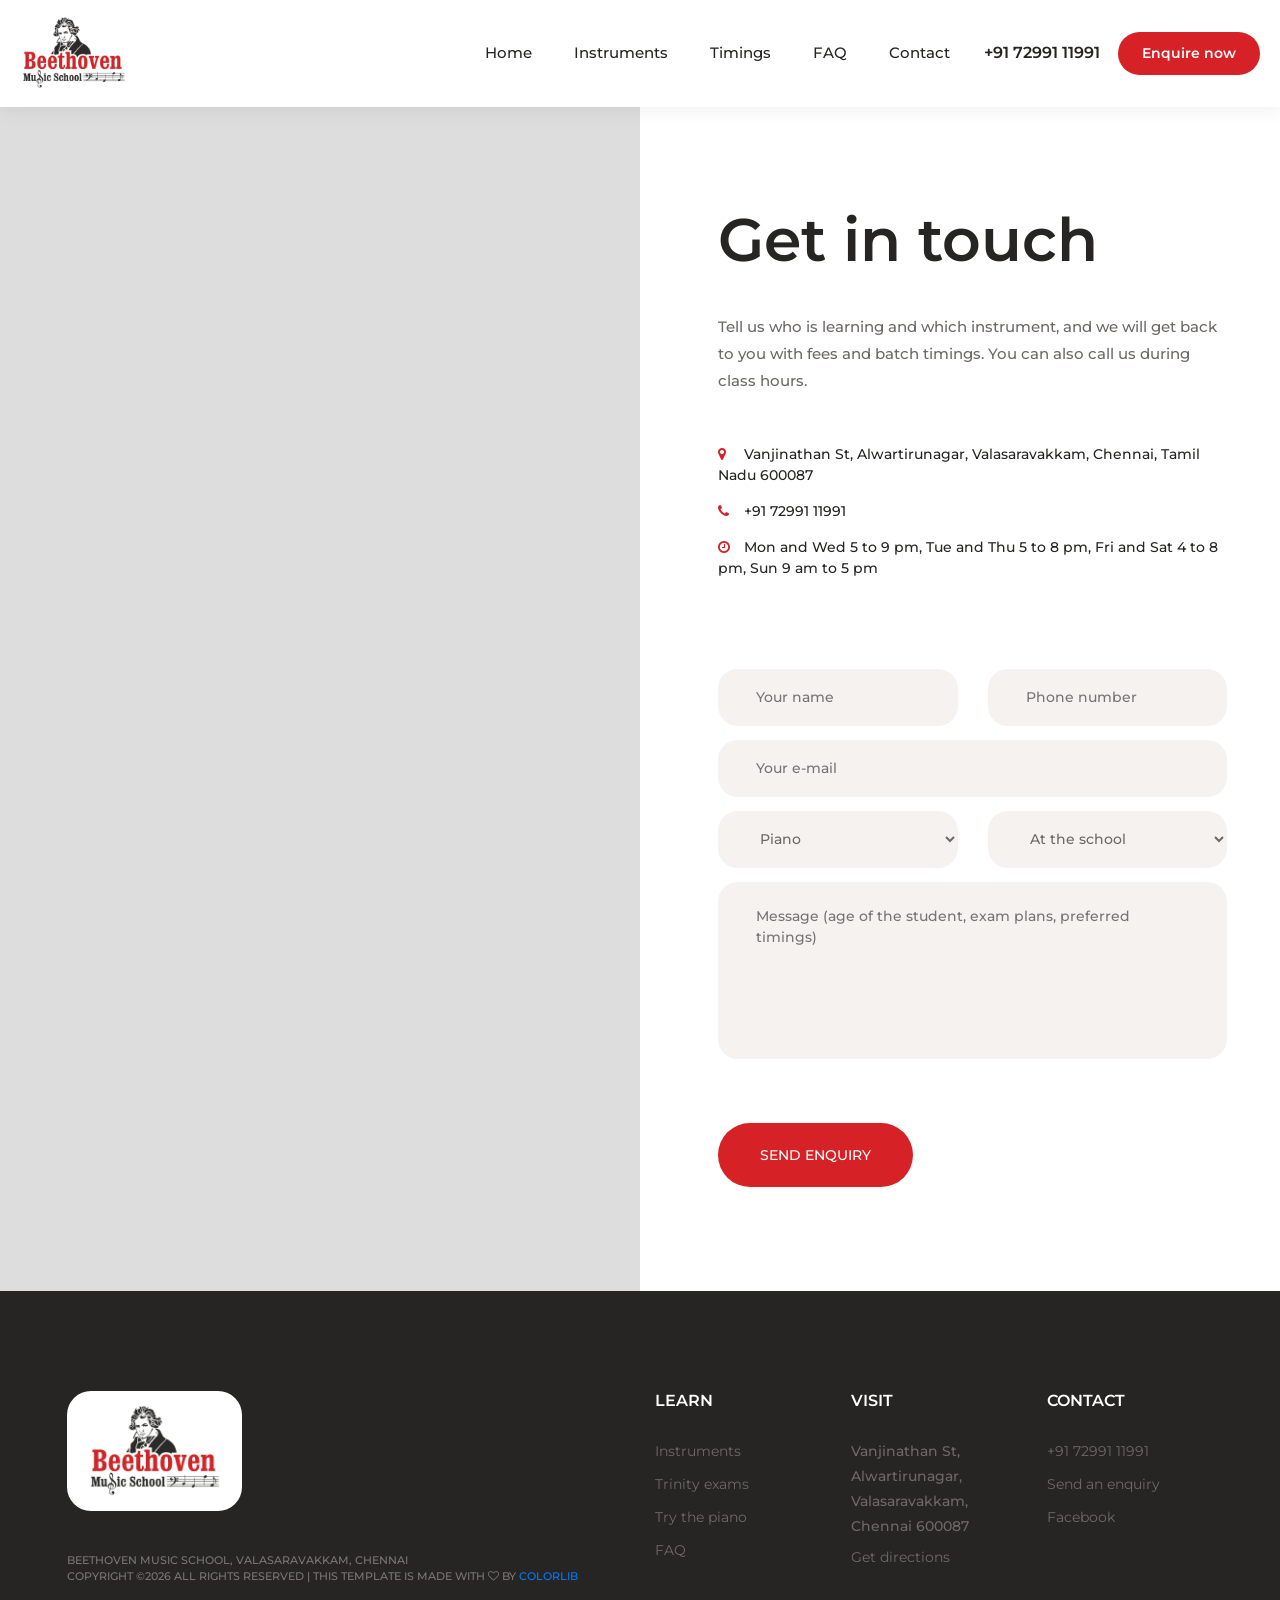
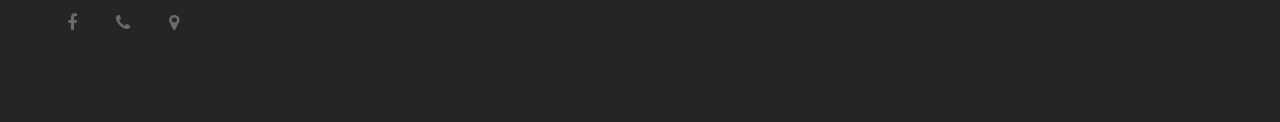
==== contact.html @ f9afcccc "Project First Commit" ====
<!DOCTYPE html>
<html lang="en">
<head>
	<title>Contact | Beethoven Music School, Valasaravakkam, Chennai</title>
	<meta charset="UTF-8">
	<meta name="description" content="Send an enquiry to Beethoven Music School or call +91 72991 11991. Piano, keyboard, guitar and violin classes in Valasaravakkam, Chennai.">
	<meta name="keywords" content="music school Valasaravakkam, piano classes Chennai, guitar classes Chennai, violin classes, keyboard classes, Trinity College London exams, online music classes">
	<meta name="viewport" content="width=device-width, initial-scale=1.0">
	<meta property="og:title" content="Contact | Beethoven Music School, Valasaravakkam, Chennai">
	<meta property="og:description" content="Send an enquiry to Beethoven Music School or call +91 72991 11991. Piano, keyboard, guitar and violin classes in Valasaravakkam, Chennai.">
	<link href="img/favicon.png" rel="icon" type="image/png"/>
	<link href="https://fonts.googleapis.com/css?family=Montserrat:300,400,500,600,700&display=swap" rel="stylesheet">
	<link rel="stylesheet" href="css/bootstrap.min.css"/>
	<link rel="stylesheet" href="css/font-awesome.min.css"/>
	<link rel="stylesheet" href="css/owl.carousel.min.css"/>
	<link rel="stylesheet" href="css/slicknav.min.css"/>
	<link rel="stylesheet" href="css/style.css"/>
	<link rel="stylesheet" href="css/custom.css"/>
	<script type="application/ld+json">
	{"@context":"https://schema.org","@type":"EducationalOrganization","name":"Beethoven Music School","logo":"img/logo.jpg","telephone":"+917299111991","url":"https://www.facebook.com/BeethovenMusicSchool/",
	"address":{"@type":"PostalAddress","streetAddress":"Vanjinathan St, Alwartirunagar, Valasaravakkam","addressLocality":"Chennai","addressRegion":"Tamil Nadu","postalCode":"600087","addressCountry":"IN"},
	"openingHoursSpecification":[
	{"@type":"OpeningHoursSpecification","dayOfWeek":["Monday","Wednesday"],"opens":"17:00","closes":"21:00"},
	{"@type":"OpeningHoursSpecification","dayOfWeek":["Tuesday","Thursday"],"opens":"17:00","closes":"20:00"},
	{"@type":"OpeningHoursSpecification","dayOfWeek":["Friday","Saturday"],"opens":"16:00","closes":"20:00"},
	{"@type":"OpeningHoursSpecification","dayOfWeek":"Sunday","opens":"09:00","closes":"17:00"}]}
	</script>
</head>
<body>
	<div id="preloder"><div class="loader"></div></div>

	<header class="header-section clearfix">
		<a href="index.html" class="site-logo"><img src="img/logo.jpg" alt="Beethoven Music School"></a>
		<div class="header-right">
			<a href="tel:+917299111991" class="hr-btn">Call us</a>
			<span>|</span>
			<div class="user-panel">
				<a href="tel:+917299111991" class="login">+91 72991 11991</a>
				<a href="contact.html" class="register">Enquire now</a>
			</div>
		</div>
		<ul class="main-menu">
			<li><a href="index.html">Home</a></li>
			<li><a href="index.html#instruments">Instruments</a></li>
			<li><a href="index.html#timings">Timings</a></li>
			<li><a href="index.html#faq">FAQ</a></li>
			<li><a href="contact.html">Contact</a></li>
		</ul>
	</header>

	<section class="contact-section">
		<div class="container-fluid">
			<div class="row">
				<div class="col-lg-6 p-0" style="min-height:420px;position:relative">
					<div class="map"><iframe title="Beethoven Music School on Google Maps" src="https://www.google.com/maps?q=Beethoven%20Music%20School%20Vanjinathan%20St%20Alwartirunagar%20Valasaravakkam%20Chennai%20600087&output=embed" style="border:0" loading="lazy" allowfullscreen></iframe></div>
				</div>
				<div class="col-lg-6 p-0">
					<div class="contact-warp">
						<div class="section-title mb-0"><h2>Get in touch</h2></div>
						<p>Tell us who is learning and which instrument, and we will get back to you with fees and batch timings. You can also call us during class hours.</p>
						<ul>
							<li><i class="fa fa-map-marker"></i> Vanjinathan St, Alwartirunagar, Valasaravakkam, Chennai, Tamil Nadu 600087</li>
							<li><i class="fa fa-phone"></i> <a href="tel:+917299111991">+91 72991 11991</a></li>
							<li><i class="fa fa-clock-o"></i> Mon and Wed 5 to 9 pm, Tue and Thu 5 to 8 pm, Fri and Sat 4 to 8 pm, Sun 9 am to 5 pm</li>
						</ul>
						<div id="form-msg" class="form-msg" style="display:none" role="status"></div>
						<form class="contact-from" id="enquiry-form">
							<input type="text" name="_gotcha" class="hp" tabindex="-1" autocomplete="off" aria-hidden="true">
							<div class="row">
								<div class="col-md-6"><input type="text" name="name" placeholder="Your name" required aria-label="Your name"></div>
								<div class="col-md-6"><input type="tel" name="phone" placeholder="Phone number" required aria-label="Phone number"></div>
								<div class="col-md-12"><input type="email" name="email" placeholder="Your e-mail" required aria-label="Your e-mail"></div>
								<div class="col-md-6"><select name="instrument" aria-label="Instrument"><option>Piano</option><option>Keyboard</option><option>Guitar</option><option>Violin</option></select></div>
								<div class="col-md-6"><select name="mode" aria-label="Class type"><option>At the school</option><option>Online</option></select></div>
								<div class="col-md-12">
									<textarea name="message" placeholder="Message (age of the student, exam plans, preferred timings)" required aria-label="Message"></textarea>
									<button class="site-btn" type="submit">Send enquiry</button>
								</div>
							</div>
						</form>
					</div>
				</div>
			</div>
		</div>
	</section>

	<footer class="footer-section">
		<div class="container">
			<div class="row">
				<div class="col-xl-6 col-lg-7 order-lg-2">
					<div class="row">
						<div class="col-sm-4">
							<div class="footer-widget">
								<h2>Learn</h2>
								<ul>
									<li><a href="index.html#instruments">Instruments</a></li>
									<li><a href="index.html#trinity">Trinity exams</a></li>
									<li><a href="index.html#piano-section">Try the piano</a></li>
									<li><a href="index.html#faq">FAQ</a></li>
								</ul>
							</div>
						</div>
						<div class="col-sm-4">
							<div class="footer-widget">
								<h2>Visit</h2>
								<p>Vanjinathan St, Alwartirunagar, Valasaravakkam, Chennai 600087</p>
								<ul><li><a href="https://www.google.com/maps/search/?api=1&query=Beethoven%20Music%20School%20Vanjinathan%20St%20Alwartirunagar%20Valasaravakkam%20Chennai%20600087" target="_blank" rel="noopener">Get directions</a></li></ul>
							</div>
						</div>
						<div class="col-sm-4">
							<div class="footer-widget">
								<h2>Contact</h2>
								<ul>
									<li><a href="tel:+917299111991">+91 72991 11991</a></li>
									<li><a href="contact.html">Send an enquiry</a></li>
									<li><a href="https://www.facebook.com/BeethovenMusicSchool/" target="_blank" rel="noopener">Facebook</a></li>
								</ul>
							</div>
						</div>
					</div>
				</div>
				<div class="col-xl-6 col-lg-5 order-lg-1">
					<a href="index.html" class="site-logo"><img src="img/logo.jpg" alt="Beethoven Music School"></a>
					<div class="copyright"><!-- Link back to Colorlib can't be removed. Template is licensed under CC BY 3.0. -->
Beethoven Music School, Valasaravakkam, Chennai<br>Copyright &copy;<script>document.write(new Date().getFullYear());</script> All rights reserved | This template is made with <i class="fa fa-heart-o" aria-hidden="true"></i> by <a href="https://colorlib.com" target="_blank">Colorlib</a>
<!-- Link back to Colorlib can't be removed. Template is licensed under CC BY 3.0. --></div>
					<div class="social-links">
						<a href="https://www.facebook.com/BeethovenMusicSchool/" target="_blank" rel="noopener" aria-label="Facebook"><i class="fa fa-facebook"></i></a>
						<a href="tel:+917299111991" aria-label="Call"><i class="fa fa-phone"></i></a>
						<a href="https://www.google.com/maps/search/?api=1&query=Beethoven%20Music%20School%20Vanjinathan%20St%20Alwartirunagar%20Valasaravakkam%20Chennai%20600087" target="_blank" rel="noopener" aria-label="Map"><i class="fa fa-map-marker"></i></a>
					</div>
				</div>
			</div>
		</div>
	</footer>

	<div class="mobile-cta"><a href="tel:+917299111991"><i class="fa fa-phone"></i> Call</a><a href="contact.html">Enquire now</a></div>

	<script src="js/jquery-3.2.1.min.js"></script>
	<script src="js/bootstrap.min.js"></script>
	<script src="js/jquery.slicknav.min.js"></script>
	<script src="js/owl.carousel.min.js"></script>
	<script src="js/main.js"></script>
	<script src="js/school.js"></script>
</body>
</html>
---- css/style.css ----
/*=================================
-----------------------------------
  SolMusic HTML Template
  Version: 1.0
 ---------------------------------
 =================================*/



/*----------------------------------------*/
/* Template default CSS
/*----------------------------------------*/

html,
body {
	height: 100%;
	font-family: "Montserrat", sans-serif;
	-webkit-font-smoothing: antialiased;
	font-smoothing: antialiased;
}

h1,
h2,
h3,
h4,
h5,
h6 {
	margin: 0;
	color: #262523;
	font-weight: 600;
	line-height: 1;
}

h1 {
	font-size: 70px;
}

h2 {
	font-size: 36px;
}

h3 {
	font-size: 30px;
}

h4 {
	font-size: 24px;
}

h5 {
	font-size: 18px;
}

h6 {
	font-size: 16px;
}

p {
	font-size: 15px;
	color: #6d6967;
	line-height: 1.8;
	font-weight: 500;
}

img {
	max-width: 100%;
}

input:focus,
select:focus,
button:focus,
textarea:focus {
	outline: none;
}

a:hover,
a:focus {
	text-decoration: none;
	outline: none;
}

ul,
ol {
	padding: 0;
	margin: 0;
}

/*---------------------
Helper CSS
 -----------------------*/

.section-title {
	margin-bottom: 60px;
}

.section-title h2 {
	font-size: 60px;
}

.set-bg {
	background-repeat: no-repeat;
	background-size: cover;
	background-position: top center;
}

.spad {
	padding-top: 105px;
	padding-bottom: 105px;
}

.text-white h1,
.text-white h2,
.text-white h3,
.text-white h4,
.text-white h5,
.text-white h6,
.text-white p,
.text-white span,
.text-white li,
.text-white a {
	color: #fff;
}

/*---------------------
Commom elements
 -----------------------*/

/* buttons */

.site-btn {
	display: inline-block;
	border: none;
	font-size: 14px;
	font-weight: 500;
	min-width: 195px;
	padding: 23px 20px;
	border-radius: 50px;
	text-transform: uppercase;
	background: #d62227;
	color: #fff;
	line-height: normal;
	cursor: pointer;
	text-align: center;
}

.site-btn:hover {
	color: #fff;
}

.site-btn.sb-c2 {
	background: #44413e;
}

/* Preloder */

#preloder {
	position: fixed;
	width: 100%;
	height: 100%;
	top: 0;
	left: 0;
	z-index: 999999;
	background: #000;
}

.loader {
	width: 40px;
	height: 40px;
	position: absolute;
	top: 50%;
	left: 50%;
	margin-top: -13px;
	margin-left: -13px;
	border-radius: 60px;
	animation: loader 0.8s linear infinite;
	-webkit-animation: loader 0.8s linear infinite;
}

@keyframes loader {
	0% {
		-webkit-transform: rotate(0deg);
		transform: rotate(0deg);
		border: 4px solid #d62227;
		border-left-color: transparent;
	}
	50% {
		-webkit-transform: rotate(180deg);
		transform: rotate(180deg);
		border: 4px solid #262523;
		border-left-color: transparent;
	}
	100% {
		-webkit-transform: rotate(360deg);
		transform: rotate(360deg);
		border: 4px solid #d62227;
		border-left-color: transparent;
	}
}

@-webkit-keyframes loader {
	0% {
		-webkit-transform: rotate(0deg);
		border: 4px solid #d62227;
		border-left-color: transparent;
	}
	50% {
		-webkit-transform: rotate(180deg);
		border: 4px solid #262523;
		border-left-color: transparent;
	}
	100% {
		-webkit-transform: rotate(360deg);
		border: 4px solid #d62227;
		border-left-color: transparent;
	}
}

/*------------------
Header section
 ---------------------*/

.header-section {
	padding-left: 55px;
	padding-right: 72px;
	background: #1e1d1c;
}

.site-logo {
	display: inline-block;
	padding: 0;
	padding: 44px 15px;
}

.header-right {
	float: right;
	padding: 44px 0;
	margin-left: 130px;
}

.header-right .hr-btn {
	display: inline-block;
	color: #a09b97;
}

.header-right .user-panel {
	display: inline-block;
}

.header-right .user-panel a {
	font-size: 16px;
	color: #ffffff;
	margin: 0 10px;
}

.header-right .user-panel .register {
	color: #d62227;
	margin-right: 0;
}

.header-right span {
	color: #fff;
	display: inline-block;
	padding-left: 9px;
}

.main-menu {
	list-style: none;
	float: right;
}

.main-menu li {
	display: inline-block;
	position: relative;
}

.main-menu li a {
	display: block;
	font-size: 16px;
	color: #ffffff;
	padding: 44px 10px;
	margin-left: 60px;
}

.main-menu li a:hover {
	color: #d62227;
}

.main-menu li:first-child a {
	margin-left: 0;
}

.main-menu li:hover .sub-menu {
	visibility: visible;
	opacity: 1;
	margin-top: 0;
}

.main-menu .sub-menu {
	position: absolute;
	list-style: none;
	width: 220px;
	left: 60px;
	top: 100%;
	padding: 20px 0;
	visibility: hidden;
	opacity: 0;
	margin-top: 50px;
	background: #fff;
	z-index: 99;
	-webkit-transition: all 0.4s;
	transition: all 0.4s;
	-webkit-box-shadow: 2px 7px 20px rgba(0, 0, 0, 0.05);
	box-shadow: 2px 7px 20px rgba(0, 0, 0, 0.05);
}

.main-menu .sub-menu li {
	display: block;
}

.main-menu .sub-menu li a {
	display: block;
	color: #000;
	margin-left: 0;
	padding: 5px 20px;
}

.main-menu .sub-menu li a:hover {
	color: #d62227;
}

.slicknav_menu {
	display: none;
}

/*------------------
Hero section
 ---------------------*/

.hero-section {
	overflow: hidden;
}

.hs-item {
	height: 724px;
	padding-bottom: 90px;
	display: -webkit-box;
	display: -ms-flexbox;
	display: flex;
	-webkit-box-align: center;
	-ms-flex-align: center;
	align-items: center;
	background: #262523;
}

.hs-item h2 {
	color: #fff;
	font-size: 70px;
	margin-bottom: 25px;
	line-height: 0.9;
	position: relative;
	top: 50px;
	opacity: 0;
}

.hs-item h2 span {
	color: #d62227;
}

.hs-item p {
	color: #ffffff;
	opacity: 0.6;
	margin-bottom: 50px;
	position: relative;
	top: 50px;
	opacity: 0;
}

.hs-item .site-btn {
	position: relative;
	top: 50px;
	margin-bottom: 20px;
	opacity: 0;
}

.hs-item .sb-c2 {
	margin-left: 8px;
}

.hs-item .hs-text {
	padding-top: 90px;
	max-width: 475px;
}

.hr-img img {
	min-width: 602px;
	position: relative;
	left: -34px;
	top: 50px;
	opacity: 0;
}

.owl-item.active .hs-item img,
.owl-item.active .hs-item h2,
.owl-item.active .hs-item p,
.owl-item.active .hs-item .site-btn,
.owl-item.active .hs-item .site-btn.sb-c2 {
	top: 0;
	opacity: 1;
}

.owl-item.active .hs-item img {
	-webkit-transition: all 0.5s ease 0.2s;
	transition: all 0.5s ease 0.2s;
}

.owl-item.active .hs-item h2 {
	-webkit-transition: all 0.5s ease 0.4s;
	transition: all 0.5s ease 0.4s;
}

.owl-item.active .hs-item p {
	-webkit-transition: all 0.5s ease 0.6s;
	transition: all 0.5s ease 0.6s;
}

.owl-item.active .hs-item .site-btn {
	-webkit-transition: all 0.5s ease 0.8s;
	transition: all 0.5s ease 0.8s;
}

.owl-item.active .hs-item .site-btn.sb-c2 {
	-webkit-transition: all 0.5s ease 1s;
	transition: all 0.5s ease 1s;
}

.hero-slider .owl-dots {
	position: absolute;
	bottom: 33px;
	left: calc(50% - 588px);
	max-width: 1176px;
	width: 100%;
	padding-left: 15px;
}

.hero-slider .owl-dots .owl-dot {
	width: 8px;
	height: 8px;
	border-radius: 50%;
	background: #44413e;
	margin-right: 10px;
}

.hero-slider .owl-dots .owl-dot.active {
	background: #d62227;
}

/* ----------------
Intro section
 -------------------*/

.intro-section p {
	margin-bottom: 35px;
	padding-top: 10px;
}

/* ----------------
How section
 -------------------*/

.how-section {
	background-color: #262523;
}

.how-item .hi-icon {
	position: relative;
	width: 57px;
	height: 57px;
	border-radius: 50%;
	background: #d62227;
	margin-bottom: 25px;
}

.how-item .hi-icon img {
	position: absolute;
	right: -8px;
	bottom: 0;
}

.how-item h4 {
	margin-bottom: 25px;
}

.how-item p {
	font-weight: 400;
	opacity: 0.6;
}

/* ----------------
Concept section
 -------------------*/

.concept-section p {
	padding-top: 5px;
}

.concept-item {
	text-align: center;
	padding-top: 35px;
}

.concept-item img {
	border-radius: 40px;
	margin-bottom: 15px;
}

/* --------------------
Subscription section
 -----------------------*/

.subscription-section {
	background: #262523;
}

.sub-text {
	padding-right: 15px;
}

.sub-text h2 {
	color: #fff;
	font-size: 60px;
	margin-bottom: 20px;
	font-weight: 500;
}

.sub-text h3 {
	color: #d62227;
	margin-bottom: 30px;
	font-weight: 500;
}

.sub-text p {
	color: #fff;
	font-weight: 400;
	opacity: 0.6;
	margin-bottom: 40px;
}

.sub-list {
	list-style: none;
	background: #363432;
	padding: 70px 15px 50px 155px;
	border-radius: 42px;
}

.sub-list li {
	color: #ffffff;
	font-size: 18px;
	margin-bottom: 25px;
}

.sub-list li img {
	padding-right: 28px;
}

/* ----------------
Premium section 
 -------------------*/

.premium-section p {
	margin-bottom: 50px;
}

.premium-item {
	text-align: center;
	padding-top: 35px;
}

.premium-item img {
	width: 190px;
	height: 190px;
	border-radius: 50%;
	margin-bottom: 40px;
}

.premium-item h4 {
	margin-bottom: 4px;
}

.premium-item p {
	margin-bottom: 0;
}

/* ----------------
Responsive
 -------------------*/

.footer-section {
	background: #262523;
	padding: 100px 0 85px;
}

.footer-widget {
	padding-top: 2px;
}

.footer-widget h2 {
	font-size: 16px;
	color: #fff;
	text-transform: uppercase;
	margin-bottom: 30px;
}

.footer-widget ul {
	list-style: none;
}

.footer-widget ul li a {
	display: inline-block;
	color: #6d6967;
	font-size: 14px;
	margin-bottom: 10px;
}

.copyright {
	font-size: 11px;
	text-transform: uppercase;
	font-weight: 500;
	color: #7a7674;
	padding: 10px 0 25px;
}

.social-links a {
	display: inline-block;
	color: #6d6967;
	font-size: 18px;
	margin-right: 35px;
}

/* ----------------
Other pages
 -------------------*/

/* ----------------
Playlist page
 -------------------*/

.playlist-section {
	padding: 105px 42px;
}

.playlist-section .section-title {
	float: left;
}

.playlist-filter {
	text-align: right;
	padding-top: 20px;
	margin-bottom: 100px;
}

.playlist-filter li {
	display: inline-block;
	font-size: 15px;
	font-weight: 500;
	color: #6d6967;
	padding: 10px 6px 16px;
	margin-right: 55px;
	margin-bottom: 10px;
	border-bottom: 2px solid transparent;
	cursor: pointer;
}

.playlist-filter li.mixitup-control-active {
	border-bottom: 2px solid #d62227;
}

.playlist-item {
	text-align: center;
	padding: 0 11px;
	margin-bottom: 30px;
}

.playlist-item img {
	min-width: 100%;
	border-radius: 40px;
	margin-bottom: 30px;
}

.search-form {
	position: relative;
	width: 100%;
	margin-bottom: 25px;
}

.search-form input {
	width: 100%;
	height: 60px;
	padding-left: 41px;
	padding-right: 175px;
	border: none;
	border-radius: 80px;
	font-size: 15px;
	background: #d9d4cf;
}

.search-form button {
	position: absolute;
	height: 60px;
	min-width: 167px;
	right: 0;
	top: 0;
	border: none;
	border-radius: 80px;
	color: #fff;
	font-size: 15px;
	background: #d62227;
}

/* ----------------
Blog page
 -------------------*/

.blog-item {
	margin-bottom: 90px;
}

.blog-item img {
	margin-bottom: 36px;
}

.blog-item .blog-date {
	font-size: 12px;
	font-weight: 600;
	color: #d62227;
	margin-bottom: 24px;
}

.blog-item h3 {
	margin-bottom: 5px;
}

.blog-item .blog-meta {
	font-size: 12px;
	color: #e9e9e9;
	font-weight: 500;
	margin-bottom: 20px;
}

.blog-item .blog-meta a {
	color: #c3c4c9;
}

.blog-item p {
	font-size: 14px;
	margin-bottom: 0;
	line-height: 1.8;
}

.site-pagination a {
	color: #6d6967;
	font-size: 14px;
	display: inline-block;
	margin-right: 5px;
	font-weight: 500;
}

.site-pagination a:hover,
.site-pagination a.active {
	color: #3c455f;
}

/* ----------------
Contact page
 -------------------*/

.map {
	height: 100%;
	background: #ddd;
}

.map iframe {
	position: absolute;
	width: 100%;
	height: 100%;
	left: 0;
	top: 0;
}

.contact-warp {
	padding: 100px 53px 104px 78px;
}

.contact-warp p {
	padding-top: 40px;
	margin-bottom: 50px;
}

.contact-warp ul {
	margin-bottom: 90px;
	list-style: none;
}

.contact-warp ul li {
	font-size: 14px;
	color: #262523;
	font-size: 14px;
	margin-bottom: 15px;
	font-weight: 500;
}

.contact-from input,
.contact-from textarea {
	width: 100%;
	height: 57px;
	padding: 0 38px;
	border: none;
	border-radius: 20px;
	font-size: 14px;
	font-weight: 500;
	margin-bottom: 14px;
	color: #6d6967;
	background: #f5f2ef;
}

.contact-from textarea {
	resize: none;
	padding: 24px 38px 10px;
	height: 177px;
	margin-bottom: 57px;
}

/* ----------------
Category page
 -------------------*/

.category-section {
	padding: 105px 36px;
}

.category-section .section-title {
	float: left;
}

.category-links {
	text-align: right;
	padding-top: 20px;
	margin-bottom: 80px;
}

.category-links a {
	display: inline-block;
	font-size: 15px;
	font-weight: 500;
	color: #6d6967;
	padding: 10px 6px 16px;
	margin-right: 55px;
	margin-bottom: 10px;
	border-bottom: 2px solid transparent;
	cursor: pointer;
}

.category-links a.active {
	border-bottom: 2px solid #d62227;
}

.category-item {
	position: relative;
	margin: 0 17px;
}

.category-item img {
	min-width: 100%;
	border-radius: 40px;
}

.category-item .ci-text {
	position: absolute;
	bottom: 35px;
	left: 50px;
}

.category-item .ci-text h4 {
	color: #fff;
	margin-bottom: 3px;
}

.category-item .ci-text p {
	color: #fff;
	margin-bottom: 0;
	font-size: 12px;
}

.category-item .ci-link {
	position: absolute;
	display: -webkit-box;
	display: -ms-flexbox;
	display: flex;
	-webkit-box-align: center;
	-ms-flex-align: center;
	align-items: center;
	-webkit-box-pack: center;
	-ms-flex-pack: center;
	justify-content: center;
	width: 71px;
	height: 71px;
	right: 29px;
	bottom: 21px;
	color: #d62227;
	font-size: 16px;
	text-align: center;
	border-radius: 50%;
	background: #fff;
}

.songs-section {
	padding-bottom: 80px;
}

.song-item {
	margin-bottom: 33px;
}

.song-info-box img {
	float: left;
	width: 85px;
	height: 85px;
	border-radius: 19px;
	margin-right: 18px;
}

.song-info-box .song-info {
	overflow: hidden;
	padding-top: 20px;
}

.song-info-box .song-info h4 {
	font-size: 20px;
	margin-bottom: 4px;
}

.song-info-box .song-info p {
	font-size: 14px;
	margin-bottom: 0;
}

.songs-links {
	text-align: right;
	padding-top: 26px;
}

.songs-links a {
	display: inline-block;
	margin-left: 15px;
	padding-top: 5px;
}

.single_player_container {
	margin-top: 30px;
	padding-left: 10px;
}

.single_player_container .jp-interface {
	display: -webkit-box;
	display: -ms-flexbox;
	display: flex;
}

.player_bars {
	width: calc(100% - 145px);
	position: relative;
	padding-top: 8px;
}

.player_controls_box {
	width: 145px;
}

.player_controls>button:not(:last-of-type) {
	margin-right: 4px;
}

.player_button {
	position: relative;
	width: 28px;
	height: 28px;
	background: #d9d4cf;
	border: none;
	border-radius: 50%;
	outline: none !important;
	cursor: pointer;
	-webkit-box-flex: 0;
	-ms-flex: 0 0 auto;
	flex: 0 0 auto;
}

.player_button::after {
	display: block;
	position: absolute;
}

.jp-play {
	background: #d62227;
}

.jp-play:after {
	left: 9px;
	top: 3px;
	width: 11px;
	height: 13px;
	content: url(../img/icons/play.png);
}

.jp-state-playing .jp-play::after,
.playing .jp-play::after {
	top: 4px !important;
	left: 7px !important;
	content: url(../img/icons/pause.png);
}

.jp-prev:after {
	top: 1px !important;
	left: 6px !important;
	content: url(../img/icons/back.png);
}

.jp-next:after {
	top: 1px !important;
	right: 7px !important;
	content: url(../img/icons/next.png);
}

.jp-stop::after {
	top: 10px;
	left: 10px;
	width: 8px;
	height: 8px;
	background: #475069;
	content: "";
}

.jp-progress {
	width: 100%;
	cursor: pointer;
}

.jp-seek-bar {
	height: 100%;
	padding-top: 5px;
	padding-bottom: 5px;
	background: transparent;
	margin-bottom: -5px;
}

.jp-seek-bar>div {
	height: 2px;
	background: #d9d4cf;
}

.jp-play-bar {
	position: relative;
	height: 100%;
	background: #272727;
	overflow: visible !important;
}

.jp-current-time {
	position: absolute;
	font-size: 14px;
	color: #262523;
	right: -40px;
	top: 100%;
	padding-top: 15px;
	background: #fff;
	z-index: 1;
	-webkit-transition: all 0.3s;
	transition: all 0.3s;
}

.middle .jp-current-time {
	right: -5px;
	padding: 15px 5px 0;
}

.jp-duration {
	position: absolute;
	font-size: 14px;
	color: #b8b8b8;
	right: 0;
	bottom: -16px;
}

/* ----------------
Artest Page
 -------------------*/

.player-section {
	padding: 57px 53px;
}

.player-box {
	padding: 77px 121px 100px 81px;
	border-radius: 24px;
	background: #fff;
}

.player-box {
	display: -webkit-box;
	display: -ms-flexbox;
	display: flex;
}

.wave-player-warp {
	padding-top: 40px;
	position: relative;
	width: calc(100% - 382px);
}

.tarck-thumb-warp {
	width: 382px;
}

.tarck-thumb {
	max-width: 333px;
	position: relative;
}

.tarck-thumb img {
	border-radius: 22px;
}

.tarck-thumb .wp-play {
	position: absolute;
	width: 70px;
	height: 70px;
	left: calc(50% - 35px);
	top: calc(50% - 35px);
	border: none;
	border-radius: 50%;
	color: #d62227;
	background: #fff;
}

.tarck-thumb .wp-play:after {
	position: absolute;
	content: "";
	left: calc(50% - 6px);
	top: calc(50% - 8px);
	font: normal normal normal 18px/1 FontAwesome;
}

.playing .tarck-thumb .wp-play:after {
	position: absolute;
	content: "";
	left: calc(50% - 8px);
	font: normal normal normal 18px/1 FontAwesome;
}

.wave-player-info h2 {
	font-size: 48px;
	font-weight: 600;
}

.wave-player-info p {
	font-size: 14px;
}

.wavePlayer_controls {
	padding-top: 20px;
}

#wavePlayer {
	position: relative;
}

#currentTime {
	position: absolute;
	right: 0;
	bottom: 0;
	font-size: 14px;
	color: #262523;
	font-weight: 500;
	background: #fff;
	padding-right: 2px;
}

#clipTime {
	position: absolute;
	right: 10px;
	top: 59px;
	font-size: 14px;
	color: #b8b8b8;
	font-weight: 500;
}

.songs-details-section {
	padding: 100px 38px 50px;
	background: #f9fcfd;
}

.song-details-box {
	margin-bottom: 30px;
	overflow: hidden;
}

.song-details-box h3 {
	margin-bottom: 50px;
}

.song-details-box ul {
	list-style: none;
	max-width: 310px;
}

.song-details-box ul li {
	margin-bottom: 15px;
	font-size: 14px;
	line-height: 2;
}

.song-details-box ul strong {
	float: left;
	margin-right: 6px;
	font-weight: 600;
	color: #262523;
}

.song-details-box ul span {
	display: block;
	overflow: hidden;
	color: #6d6967;
}

.song-details-box .single_player_container {
	margin-top: 0;
	padding-left: 0;
}

.artist-details img {
	float: left;
	width: 163px;
	height: 163px;
	margin-right: 30px;
	border-radius: 50%;
}

.artist-details h5 {
	margin-bottom: 5px;
	padding-top: 10px;
}

.artist-details span {
	display: block;
	font-size: 12px;
	color: #c3c4c9;
	margin-bottom: 15px;
}

.artist-details .ad-text {
	overflow: hidden;
}

.song-details-box .song-info-box img {
	width: 60px;
	height: 60px;
	border-radius: 20px;
	margin-right: 13px;
}

.song-details-box .song-info-box .song-info {
	padding-top: 10px;
}

.song-details-box .song-info-box .song-info h4 {
	font-size: 14px;
}

.song-details-box .song-info-box .song-info p {
	font-size: 10px;
}

.song-details-box .song-item {
	margin-bottom: 22px;
}

.song-details-box .player_controls_box {
	width: 102px;
}

.song-details-box .player_button {
	-webkit-transform: scale(0.7);
	transform: scale(0.7);
	-webkit-transform-origin: center;
	transform-origin: center;
	margin: 0 -5px;
}

.song-details-box .player_bars {
	width: calc(100% - 102px);
}

.song-details-box .single_player {
	padding: 14px 15px 0 0px;
}

.song-details-box .jp-current-time {
	font-size: 10px;
	right: -29px;
	padding-top: 9px;
}

.song-details-box .middle .jp-current-time {
	right: -5px;
	padding: 9px 5px 0;
}

.song-details-box .jp-duration {
	font-size: 10px;
	bottom: -6px;
}

.similar-songs-section {
	padding: 100px 33px;
}

.similar-songs-section h3 {
	margin-bottom: 70px;
	padding-left: 6px;
}

.similar-song {
	padding: 0 6px;
	margin-bottom: 35px;
}

.similar-song .ss-thumb {
	border-radius: 41px;
	margin-bottom: 22px;
	min-width: 100%;
}

.similar-song h4 {
	font-size: 20px;
	margin-bottom: 5px;
}

.similar-song p {
	font-size: 14px;
}

.similar-song .player_bars {
	width: 100%;
}

.similar-song .jp-current-time {
	padding-top: 10px;
}

.similar-song .jp-duration {
	bottom: -25px;
}

.ss-controls {
	padding: 15px 0 10px;
}

.ss-controls .songs-links {
	padding-top: 0;
	float: right;
}

/* ----------------
Responsive
 -------------------*/

@media (min-width: 1200px) {
	.container {
		max-width: 1176px;
	}
}

/* Medium screen : 992px. */

@media only screen and (min-width: 1200px) and (max-width: 1360px) {
	.header-right {
		margin-left: 50px;
	}
	.main-menu li a {
		margin-left: 25px;
	}
	.main-menu .sub-menu {
		left: 25px;
	}
}

/* Medium screen : 992px. */

@media only screen and (min-width: 992px) and (max-width: 1199px) {
	.header-section {
		padding-left: 15px;
		padding-right: 20px;
	}
	.header-right {
		margin-left: 20px;
	}
	.main-menu li a {
		margin-left: 15px;
	}
	.main-menu .sub-menu {
		left: 15px;
	}
	.hr-img img {
		min-width: 500px;
		position: relative;
	}
	.sub-list {
		padding: 70px 15px 50px 90px;
	}
	.category-section .section-title,
	.playlist-section .section-title {
		float: none;
	}
	.category-links,
	.playlist-filter {
		text-align: left;
	}
	.playlist-item {
		padding: 0;
	}
	.player-box {
		padding: 70px 80px 80px;
	}
	.similar-song {
		margin-bottom: 70px;
	}
	.artist-details img {
		float: none;
		margin-bottom: 30px;
	}
	.contact-warp {
		padding: 100px 15px 60px 40px;
	}
	.category-item {
		margin: 0;
	}
	.category-section {
		padding: 100px 0;
	}
}

/* Tablet :768px. */

@media only screen and (min-width: 768px) and (max-width: 991px) {
	.hr-img {
		display: none;
	}
	.slicknav_menu {
		display: block;
		background: transparent;
		margin-top: -60px;
	}
	.slicknav_nav {
		background: #363432;
		margin-bottom: 35px;
	}
	.slicknav_nav ul {
		margin: 0 0 0 0;
	}
	.slicknav_nav .slicknav_row,
	.slicknav_nav a {
		padding: 12px 25px;
		margin: 0;
	}
	.slicknav_nav a:hover {
		border-radius: 0;
		color: #d62227;
		background: transparent;
	}
	.slicknav_btn {
		position: relative;
		top: -24px;
		background: #363432;
	}
	.main-menu {
		display: none;
	}
	.header-right {
		display: none;
	}
	.header-right-warp .header-right {
		display: block;
		float: none;
		padding: 0 0 24px;
		margin-left: 0;
	}
	.header-right-warp .header-right span {
		display: none;
	}
	.header-right-warp .header-right .user-panel {
		display: block;
		padding-left: 26px;
	}
	.header-right-warp .header-right .user-panel a {
		display: inline-block;
		padding: 0;
		margin: 0;
	}
	.header-right-warp .header-right .user-panel a:hover {
		background: transparent;
	}
	.header-right-warp .header-right .user-panel .login {
		padding-right: 10px;
	}
	.sub-text {
		margin-bottom: 50px;
	}
	.footer-widget {
		margin-bottom: 40px;
	}
	.category-section .section-title,
	.playlist-section .section-title {
		float: none;
	}
	.category-links,
	.playlist-filter {
		text-align: left;
	}
	.playlist-item {
		padding: 0;
	}
	.player-box {
		display: block;
		padding: 77px 90px 100px;
	}
	.wave-player-warp {
		width: 100%;
	}
	.wave-player-warp .songs-links {
		text-align: center;
		padding-top: 0;
		margin-bottom: 40px;
	}
	.tarck-thumb-warp {
		width: 100%;
	}
	.tarck-thumb-warp .tarck-thumb {
		margin: 0 auto;
	}
	.wave-player-info,
	.wavePlayer_controls {
		text-align: center;
	}
	.similar-song {
		margin-bottom: 60px;
	}
	.playlist-section,
	.category-section {
		padding: 100px 0;
	}
	.playlist-section .container,
	.category-section .container {
		max-width: 100%;
	}
	.category-item {
		margin: 0;
	}
	.category-item .ci-link {
		top: 26px;
		bottom: auto;
	}
	.category-item .ci-text {
		position: absolute;
		bottom: 10px;
		left: 20px;
	}
	.map {
		height: 450px;
	}
	.song-details-box ul {
		max-width: 100%;
	}
	.search-form {
		margin-top: 40px;
	}
}

/* Large Mobile :480px. */

@media only screen and (max-width: 767px) {
	.hr-img {
		display: none;
	}
	.slicknav_menu {
		display: block;
		background: transparent;
		margin-top: -60px;
	}
	.slicknav_nav {
		background: #363432;
		margin-bottom: 35px;
	}
	.slicknav_nav ul {
		margin: 0 0 0 0;
	}
	.slicknav_nav .slicknav_row,
	.slicknav_nav a {
		padding: 12px 25px;
		margin: 0;
	}
	.slicknav_nav a:hover {
		border-radius: 0;
		color: #d62227;
		background: transparent;
	}
	.slicknav_btn {
		position: relative;
		top: -24px;
		background: #363432;
	}
	.main-menu {
		display: none;
	}
	.header-right {
		display: none;
	}
	.header-right-warp .header-right {
		display: block;
		float: none;
		padding: 0 0 24px;
		margin-left: 0;
	}
	.header-right-warp .header-right span {
		display: none;
	}
	.header-right-warp .header-right .user-panel {
		display: block;
		padding-left: 26px;
	}
	.header-right-warp .header-right .user-panel a {
		display: inline-block;
		padding: 0;
		margin: 0;
	}
	.header-right-warp .header-right .user-panel a:hover {
		background: transparent;
	}
	.header-right-warp .header-right .user-panel .login {
		padding-right: 10px;
	}
	.sub-list {
		padding: 60px 15px 50px 30px;
	}
	.sub-text {
		margin-bottom: 50px;
	}
	.footer-widget {
		margin-bottom: 40px;
	}
	.category-section .section-title,
	.playlist-section .section-title {
		float: none;
	}
	.category-links,
	.playlist-filter {
		text-align: left;
	}
	.playlist-filter li,
	.category-links a {
		margin-right: 15px;
	}
	.playlist-item {
		padding: 0;
	}
	.playlist-section {
		padding: 100px 0;
	}
	.artist-details img {
		float: none;
		margin-bottom: 30px;
	}
	.player-box {
		display: block;
	}
	.wave-player-warp {
		width: 100%;
	}
	.wave-player-warp .songs-links {
		text-align: center;
		padding-top: 0;
		margin-bottom: 40px;
	}
	.tarck-thumb-warp {
		width: 100%;
	}
	.tarck-thumb-warp .tarck-thumb {
		margin: 0 auto;
	}
	.wave-player-info,
	.wavePlayer_controls {
		text-align: center;
	}
	.player-box {
		padding: 75px 40px 80px;
	}
	.similar-song {
		margin-bottom: 60px;
	}
	.songs-details-section {
		padding: 100px 0px 50px;
	}
	.similar-songs-section,
	.playlist-section {
		padding: 100px 0;
	}
	.similar-songs-section .container,
	.playlist-section .container {
		max-width: 100%;
	}
	.category-section {
		padding: 105px 0;
	}
	.category-section .container {
		max-width: 100%;
	}
	.header-section {
		padding: 0 15px;
	}
	.category-item {
		margin: 0 0 30px;
	}
	.map {
		height: 450px;
	}
	.contact-warp {
		padding: 100px 40px;
	}
	.songs-links {
		text-align: left;
		padding-top: 40px;
	}
	.song-details-box ul {
		max-width: 100%;
	}
	.search-form {
		margin-top: 40px;
	}
}

/* Small Mobile :320px. */

@media only screen and (max-width: 479px) {
	.section-title h2,
	.hs-item h2,
	.sub-text h2 {
		font-size: 36px;
	}
	.wave-player-info h2 {
		font-size: 24px;
	}
	.header-section {
		padding: 0;
	}
	.player-box {
		padding: 40px;
	}
	.contact-warp {
		padding: 100px 15px;
	}
	.category-item .ci-link {
		top: 26px;
		bottom: auto;
	}
	.category-item .ci-text {
		position: absolute;
		bottom: 10px;
		left: 20px;
	}
	.single_player_container .jp-interface {
		display: block;
	}
	.song-details-box .player_controls_box,
	.player_controls_box {
		width: 100%;
	}
	.song-details-box .player_bars,
	.player_bars {
		width: 100%;
	}
	.song-details-box .jp-duration {
		bottom: -19px;
	}
	.jp-duration {
		bottom: -31px;
	}
	.song-details-box .song-item {
		margin-bottom: 40px;
	}
	.player-section,
	.player-box {
		padding: 15px;
	}
	.social-links a {
		margin-right: 20px;
	}
	.search-form {
		text-align: center;
	}
	.search-form input {
		padding-right: 41px;
	}
	.search-form button {
		position: relative;
		margin-top: 20px;
	}
}
---- css/custom.css ----
/* Beethoven Music School: additions on top of the SolMusic theme */
.hero-slider .hr-img img{max-width:100%}
.hs-item .hs-text .rating{display:inline-block;margin-top:6px;color:#fff;opacity:.75;font-size:13px;font-weight:500}
.hs-item .hs-text .rating i{color:#ffb000;margin-right:2px}
.intro-section .stats{margin-top:70px}
.stat{text-align:center;padding:10px 0 30px}
.stat .num{font-size:56px;font-weight:700;color:#d62227;line-height:1}
.stat p{margin:10px 0 0;font-weight:600;color:#262523}
.inst-card{background:#fff;border-radius:40px;padding:36px 28px;text-align:center;margin-top:35px;box-shadow:0 10px 40px rgba(10,24,61,.08);transition:transform .25s,box-shadow .25s;height:calc(100% - 35px)}
.inst-card:hover{transform:translateY(-8px);box-shadow:0 18px 50px rgba(214,34,39,.18)}
.inst-card .ic{width:110px;height:110px;border-radius:34px;background:#262523;margin:0 auto 24px;display:flex;align-items:center;justify-content:center}
.inst-card .ic svg{width:70px;height:70px;fill:none;stroke:#d62227;stroke-width:3.5;stroke-linecap:round;stroke-linejoin:round}
.inst-card h5{margin-bottom:10px}
.inst-card p{font-size:14px;margin-bottom:14px}
.inst-card a{color:#d62227;font-weight:600;font-size:14px}
.how-section .container{position:relative}
.sub-list li{display:flex;align-items:center}
.sub-list{padding-left:70px}
.why-item{text-align:center;padding-top:35px}
.why-item .wi{width:130px;height:130px;border-radius:50%;background:#f5f2ef;color:#d62227;font-size:48px;display:flex;align-items:center;justify-content:center;margin:0 auto 30px;transition:background .25s,color .25s}
.why-item:hover .wi{background:#d62227;color:#fff}
.why-item h4{margin-bottom:8px}
.why-item p{margin-bottom:0}
/* piano */
.piano-section{height:230vh;background:#262523;position:relative}
.piano-stick{position:sticky;top:0;height:100vh;display:flex;align-items:center}
.piano-stick h2{color:#fff;font-size:48px;line-height:1.1;margin-bottom:16px}
.piano-stick p{color:#fff;opacity:.65;max-width:560px;margin-bottom:34px}
.piano{position:relative;display:flex;height:min(240px,32vw);min-height:140px;user-select:none;touch-action:manipulation}
.piano .wk{flex:1;background:#fff;border:1px solid #b3aea8;border-radius:0 0 10px 10px;padding:0;cursor:pointer;transition:transform .12s,background .12s;transform-origin:top}
.piano .wk.on,.piano .wk:active{background:#d62227;transform:perspective(500px) rotateX(-4deg) translateY(3px)}
.piano .bk{position:absolute;top:0;width:5.2%;height:62%;background:#1e1d1c;border:0;border-radius:0 0 8px 8px;z-index:2;transform:translateX(-50%);padding:0;cursor:pointer;transition:transform .12s,background .12s}
.piano .bk.on,.piano .bk:active{background:#d62227;transform:translateX(-50%) translateY(4px)}
.p-bar{height:4px;max-width:420px;margin-top:26px;background:#363432;border-radius:2px}
.p-bar b{display:block;height:100%;width:0;background:#d62227;border-radius:2px}
.piano-hint{color:#fff;opacity:.5;font-size:13px;margin-top:14px;margin-bottom:0!important}
/* timings */
.hours-table{width:100%;border-collapse:collapse}
.hours-table td{padding:16px 10px;border-bottom:1px solid #e9e4df;font-weight:500;color:#262523}
.hours-table tr.today td{background:#fdeceb;color:#d62227;font-weight:700}
.hours-table td:last-child{text-align:right}
.open-badge{display:inline-block;padding:9px 20px;border-radius:50px;font-size:14px;font-weight:600;background:#ece8e4;color:#262523;margin-bottom:26px}
.open-badge.is-open{background:#dff7ea;color:#0b7a43}
.open-badge.is-open::before,.open-badge.is-closed::before{content:"";display:inline-block;width:9px;height:9px;border-radius:50%;margin-right:9px;background:#14b866;vertical-align:1px}
.open-badge.is-closed::before{background:#d62227}
/* faq */
.faq .card{border:0;border-radius:26px!important;background:#f5f2ef;margin-bottom:14px;overflow:hidden}
.faq .card-header{background:transparent;border:0;padding:0}
.faq .btn-link{display:flex;justify-content:space-between;align-items:center;width:100%;padding:22px 32px;color:#262523;font-weight:600;font-size:16px;text-align:left;text-decoration:none!important;white-space:normal}
.faq .btn-link::after{content:"+";font-size:26px;color:#d62227;line-height:1;transition:transform .25s;margin-left:16px}
.faq .btn-link:not(.collapsed)::after{transform:rotate(45deg)}
.faq .card-body{padding:0 32px 26px;color:#6d6967;font-size:15px;line-height:1.8;font-weight:500}
/* visit */
.visit-map iframe{width:100%;height:100%;min-height:360px;border:0;border-radius:40px}
.visit-box p{margin-bottom:12px}
.visit-box .big-phone{font-size:28px;font-weight:700;color:#262523;display:block;margin:6px 0 26px}
/* contact */
.contact-from select{width:100%;height:57px;padding:0 38px;border:none;border-radius:20px;font-size:14px;font-weight:500;margin-bottom:14px;color:#6d6967;background:#f5f2ef}
.contact-from .form-note{font-size:13px;margin:-30px 0 30px}
.form-msg{padding:16px 22px;border-radius:20px;margin-bottom:24px;font-size:14px;font-weight:500}
.form-msg.ok{background:#dff7ea;color:#0b7a43}
.form-msg.err{background:#fde3e3;color:#9a1217}
.hp{position:absolute;left:-9999px}
.contact-warp ul li a{color:#262523}
.contact-warp ul li i{color:#d62227;width:22px}
/* footer */
.footer-widget ul li a:hover{color:#d62227}
.footer-widget p{color:#6d6967;font-size:14px;margin-bottom:6px}
.social-links a:hover{color:#d62227}
/* mobile call bar */
.mobile-cta{display:none}
@media(max-width:767px){
  .mobile-cta{display:flex;position:fixed;left:0;right:0;bottom:0;z-index:999;background:#1e1d1c;box-shadow:0 -6px 24px rgba(0,0,0,.25)}
  .mobile-cta a{flex:1;text-align:center;color:#fff;font-weight:600;font-size:14px;padding:16px 8px}
  .mobile-cta a+a{background:#d62227}
  body{padding-bottom:54px}
  .piano-stick h2{font-size:32px}
  .stat .num{font-size:44px}
  .sub-list{padding-left:40px}
}
.site-btn{transition:transform .15s ease-out,background .2s}
.site-btn:hover{background:#b51a1f}
.site-btn.sb-c2:hover{background:#34322f}
@media (prefers-reduced-motion:reduce){.inst-card,.site-btn{transition:none}.piano .wk,.piano .bk{transition:none}}

/* ===== Logo palette: red #d62227, charcoal #262523, white ===== */
#preloder{background:#fff}
::selection{background:#d62227;color:#fff}

/* header: logo left, menu centre-right, phone + enquire right, all on one centre line */
.header-section{display:flex;align-items:center;flex-wrap:wrap;position:relative;z-index:50;padding:6px 55px;background:#fff;box-shadow:0 2px 18px rgba(0,0,0,.07)}
.header-section .site-logo{order:1;display:block;padding:6px 0}
.site-logo img{display:block;height:76px;width:auto;max-width:none}
.header-section .main-menu{order:2;float:none;margin-left:auto}
.header-section .header-right{order:3;float:none;padding:0;margin-left:44px}
.main-menu li a{padding:36px 10px}
@media(min-width:992px){
  .main-menu li a{color:#262523;font-weight:500;margin-left:36px}
  .main-menu li:first-child a{margin-left:0}
  .main-menu li a:hover{color:#d62227}
  .header-section .header-right{display:flex;align-items:center}
  .header-right .hr-btn{color:#6d6967}
  .header-right span{color:#cfc9c4;padding:0 14px}
  .header-right .user-panel{display:flex;align-items:center}
  .header-right .user-panel a.login{color:#262523;font-weight:600;margin:0}
  .header-right .user-panel a.register{background:#d62227;color:#fff;border-radius:50px;padding:11px 24px;font-size:14px;font-weight:600;margin:0 0 0 18px;transition:background .2s}
  .header-right .user-panel a.register:hover{background:#b51a1f}
}
@media(min-width:992px) and (max-width:1359px){
  .header-section{padding:6px 20px}
  .header-section .header-right{margin-left:24px}
  .header-right .hr-btn,.header-right span{display:none}
  .main-menu li a{margin-left:18px;font-size:15px}
  .main-menu li:first-child a{margin-left:0}
}
@media(max-width:991px){
  .header-section{padding:6px 15px}
  .site-logo img{height:60px}
  .header-section .slicknav_menu{order:5;flex:0 0 100%;margin:0;padding:0;background:transparent;position:static}
  .header-section .slicknav_btn{position:absolute;right:15px;top:16px;margin:0;float:none;background:#262523;border-radius:6px}
  .header-section .slicknav_nav{background:#262523;margin:0 -15px;width:calc(100% + 30px);padding-top:8px}
}

/* footer: logo sits on a white card so it stays readable on charcoal */
.footer-section .site-logo{display:inline-block;background:#fff;border-radius:24px;padding:12px 20px;margin-bottom:24px}
.footer-section .site-logo img{height:96px}
@media(max-width:991px){.footer-section .col-lg-5{margin-bottom:40px}}

/* alignment polish */
.section-title h2{line-height:1.1}
.intro-section .col-lg-6>p,.concept-section .col-lg-6>p,.premium-section .col-lg-6>p{padding-top:8px}
.concept-section .row,.premium-section .row{align-items:stretch}
.inst-card{display:flex;flex-direction:column;align-items:center}
.inst-card p{flex:1}
.how-item h4{margin-bottom:18px}
.hs-item .hs-text .site-btn{margin-bottom:16px}
.hs-item .hs-text .rating{display:block;margin-top:10px}
.sub-list li img{margin-right:24px;padding-right:0}
.visit-box .section-title{margin-bottom:30px}
.stat{padding-bottom:10px}
@media(max-width:767px){
  .section-title{margin-bottom:34px}
  .section-title h2{font-size:38px}
  .hs-item h2{font-size:46px}
  .visit-map iframe{min-height:280px;border-radius:28px}
  .hours-table td{padding:14px 4px}
}

/* ===== Banner animations ===== */
.hs-item{position:relative;overflow:hidden}
.hs-item>.container{position:relative;z-index:2}
.hero-fx{position:absolute;left:0;right:0;top:0;bottom:0;z-index:1;pointer-events:none;overflow:hidden}
.hero-fx::before{content:"";position:absolute;right:-8%;top:6%;width:640px;height:640px;border-radius:50%;background:radial-gradient(circle,rgba(214,34,39,.4),transparent 68%);animation:glow 6s ease-in-out infinite}
@keyframes glow{0%,100%{transform:scale(.88);opacity:.55}50%{transform:scale(1.12);opacity:1}}
.hero-fx .n{position:absolute;bottom:-70px;left:var(--l);font-size:var(--s);color:#fff;opacity:0;animation:floatUp var(--t) linear var(--d) infinite}
.hero-fx .n.r{color:#d62227}
@keyframes floatUp{0%{transform:translateY(0) rotate(-12deg);opacity:0}10%{opacity:.4}90%{opacity:.28}100%{transform:translateY(-840px) rotate(16deg);opacity:0}}
.fx-staff{position:absolute;left:0;right:0;top:120px;height:74px;background:repeating-linear-gradient(to bottom,rgba(255,255,255,.11) 0 2px,transparent 2px 18px)}
.fx-staff::after{content:"";position:absolute;top:-14px;bottom:-14px;width:3px;background:#d62227;box-shadow:0 0 18px 4px rgba(214,34,39,.6);animation:playhead 7s linear infinite}
@keyframes playhead{from{left:-2%}to{left:102%}}
.eq{position:absolute;left:0;right:0;bottom:0;height:72px;display:flex;align-items:flex-end;gap:6px;padding:0 15px}
.eq i{flex:1;height:100%;background:linear-gradient(to top,rgba(214,34,39,.6),rgba(214,34,39,.05));border-radius:4px 4px 0 0;transform-origin:bottom;transform:scaleY(.2);animation:eq 1.2s ease-in-out infinite;animation-delay:calc(var(--i) * -.13s)}
.eq i:nth-child(3n){animation-duration:.9s}
.eq i:nth-child(3n+1){animation-duration:1.5s}
@keyframes eq{0%,100%{transform:scaleY(.15)}50%{transform:scaleY(1)}}
.hs-progress{position:absolute;left:0;bottom:0;height:4px;width:0;background:#d62227;z-index:3}
.owl-item.active .hs-progress{animation:prog 6s linear forwards}
@keyframes prog{to{width:100%}}
.owl-item.active .hr-img img{animation:bob 5s ease-in-out 1.2s infinite}
@keyframes bob{0%,100%{transform:translateY(0)}50%{transform:translateY(-14px)}}
.marquee{background:#d62227;color:#fff;overflow:hidden;white-space:nowrap;padding:16px 0;font-weight:600;font-size:15px;letter-spacing:1px;text-transform:uppercase}
.mq-track{display:inline-flex;animation:mq 34s linear infinite}
.mq-track span{padding:0 30px}
.marquee:hover .mq-track{animation-play-state:paused}
@keyframes mq{to{transform:translateX(-50%)}}
.subscription-section{position:relative;overflow:hidden}
.subscription-section>.container{position:relative;z-index:2}
.site-btn.pulse{animation:pulse 2.2s infinite}
@keyframes pulse{0%{box-shadow:0 0 0 0 rgba(214,34,39,.6)}70%{box-shadow:0 0 0 20px rgba(214,34,39,0)}100%{box-shadow:0 0 0 0 rgba(214,34,39,0)}}
@media(max-width:767px){.hero-fx::before{width:360px;height:360px}.fx-staff{top:60px}.mq-track span{padding:0 20px}}
@media (prefers-reduced-motion:reduce){.hero-fx,.mq-track,.site-btn.pulse,.hs-progress,.owl-item.active .hr-img img{animation:none!important}.hero-fx{display:none}.mq-track{transform:none}}
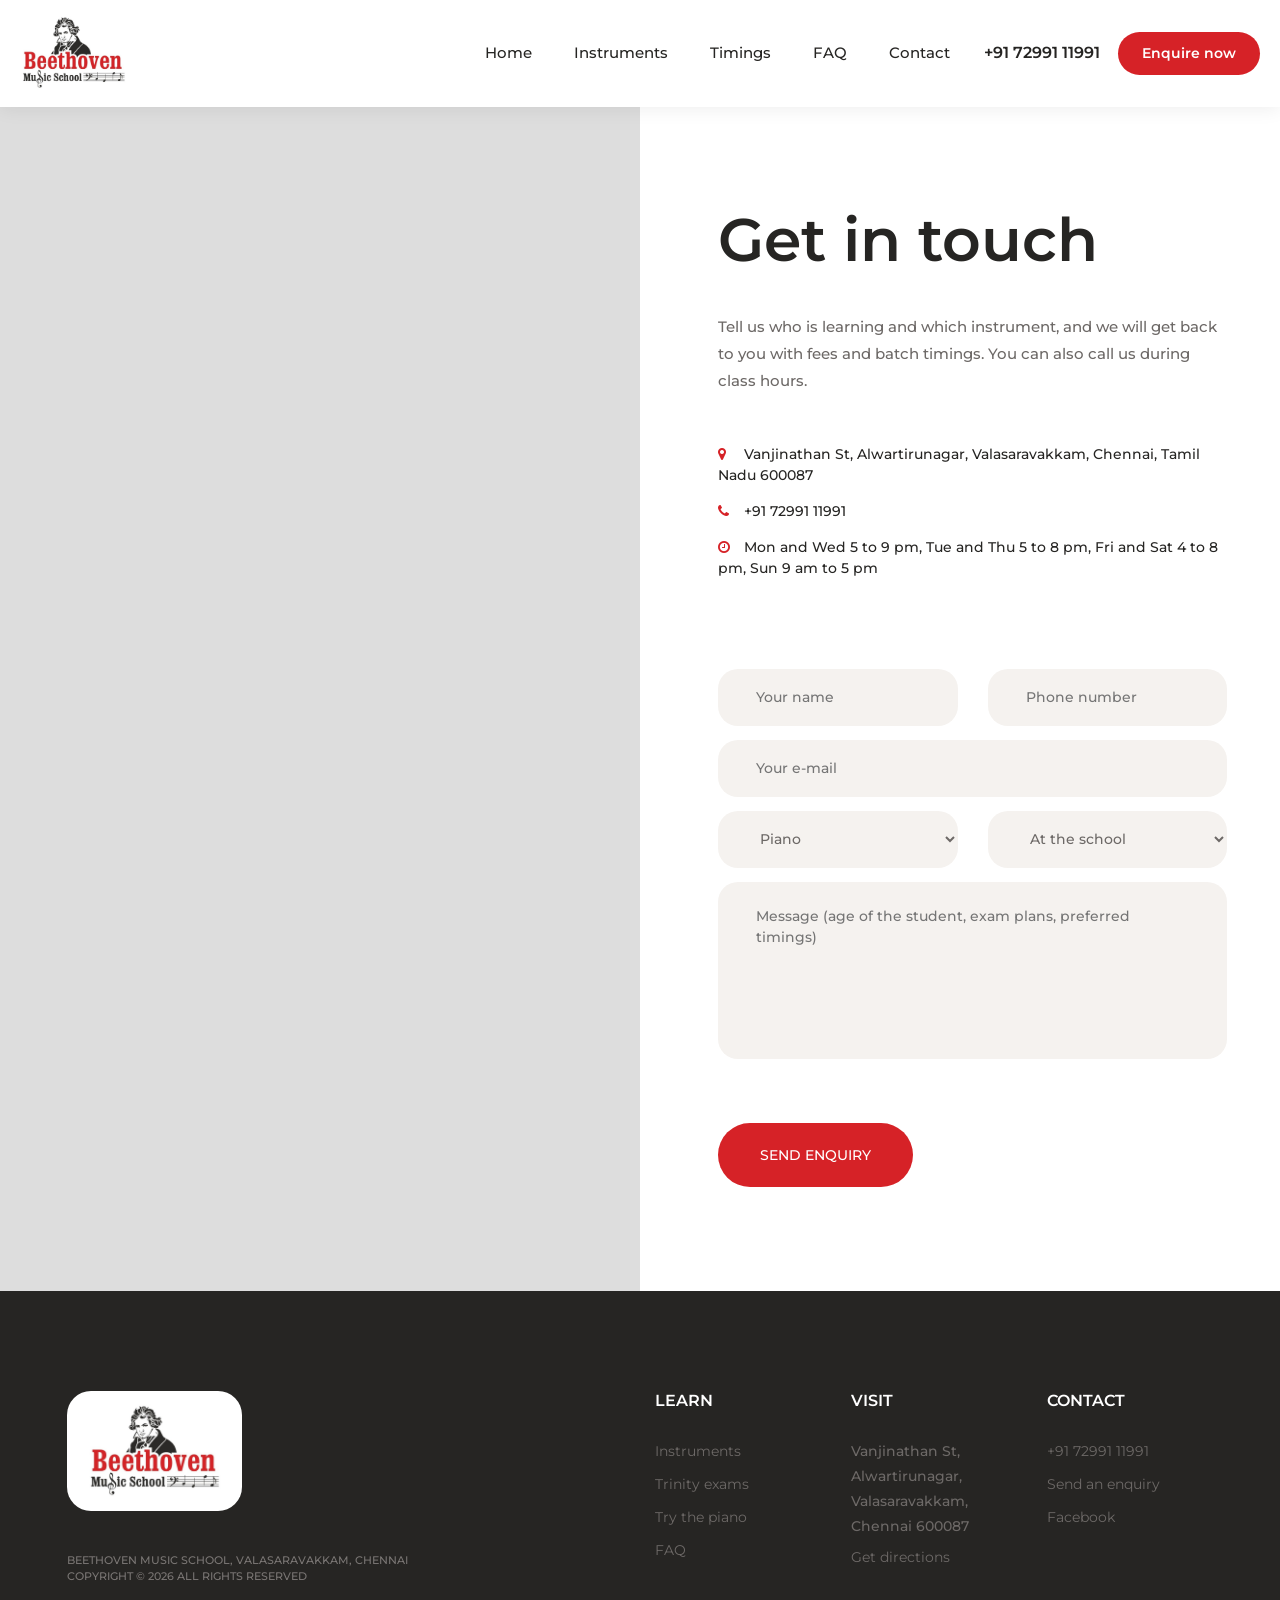
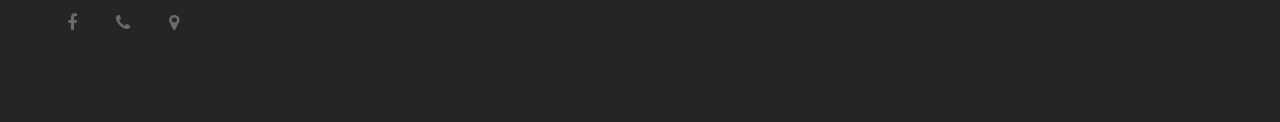
==== commit 29a55aa6: "changes done" ====
--- a/contact.html
+++ b/contact.html
@@ -1,21 +1,25 @@
 <!DOCTYPE html>
 <html lang="en">
+
 <head>
 	<title>Contact | Beethoven Music School, Valasaravakkam, Chennai</title>
 	<meta charset="UTF-8">
-	<meta name="description" content="Send an enquiry to Beethoven Music School or call +91 72991 11991. Piano, keyboard, guitar and violin classes in Valasaravakkam, Chennai.">
-	<meta name="keywords" content="music school Valasaravakkam, piano classes Chennai, guitar classes Chennai, violin classes, keyboard classes, Trinity College London exams, online music classes">
+	<meta name="description"
+		content="Send an enquiry to Beethoven Music School or call +91 72991 11991. Piano, keyboard, guitar and violin classes in Valasaravakkam, Chennai.">
+	<meta name="keywords"
+		content="music school Valasaravakkam, piano classes Chennai, guitar classes Chennai, violin classes, keyboard classes, Trinity College London exams, online music classes">
 	<meta name="viewport" content="width=device-width, initial-scale=1.0">
 	<meta property="og:title" content="Contact | Beethoven Music School, Valasaravakkam, Chennai">
-	<meta property="og:description" content="Send an enquiry to Beethoven Music School or call +91 72991 11991. Piano, keyboard, guitar and violin classes in Valasaravakkam, Chennai.">
-	<link href="img/favicon.png" rel="icon" type="image/png"/>
+	<meta property="og:description"
+		content="Send an enquiry to Beethoven Music School or call +91 72991 11991. Piano, keyboard, guitar and violin classes in Valasaravakkam, Chennai.">
+	<link href="img/favicon.png" rel="icon" type="image/png" />
 	<link href="https://fonts.googleapis.com/css?family=Montserrat:300,400,500,600,700&display=swap" rel="stylesheet">
-	<link rel="stylesheet" href="css/bootstrap.min.css"/>
-	<link rel="stylesheet" href="css/font-awesome.min.css"/>
-	<link rel="stylesheet" href="css/owl.carousel.min.css"/>
-	<link rel="stylesheet" href="css/slicknav.min.css"/>
-	<link rel="stylesheet" href="css/style.css"/>
-	<link rel="stylesheet" href="css/custom.css"/>
+	<link rel="stylesheet" href="css/bootstrap.min.css" />
+	<link rel="stylesheet" href="css/font-awesome.min.css" />
+	<link rel="stylesheet" href="css/owl.carousel.min.css" />
+	<link rel="stylesheet" href="css/slicknav.min.css" />
+	<link rel="stylesheet" href="css/style.css" />
+	<link rel="stylesheet" href="css/custom.css" />
 	<script type="application/ld+json">
 	{"@context":"https://schema.org","@type":"EducationalOrganization","name":"Beethoven Music School","logo":"img/logo.jpg","telephone":"+917299111991","url":"https://www.facebook.com/BeethovenMusicSchool/",
 	"address":{"@type":"PostalAddress","streetAddress":"Vanjinathan St, Alwartirunagar, Valasaravakkam","addressLocality":"Chennai","addressRegion":"Tamil Nadu","postalCode":"600087","addressCountry":"IN"},
@@ -26,8 +30,11 @@
 	{"@type":"OpeningHoursSpecification","dayOfWeek":"Sunday","opens":"09:00","closes":"17:00"}]}
 	</script>
 </head>
+
 <body>
-	<div id="preloder"><div class="loader"></div></div>
+	<div id="preloder">
+		<div class="loader"></div>
+	</div>
 
 	<header class="header-section clearfix">
 		<a href="index.html" class="site-logo"><img src="img/logo.jpg" alt="Beethoven Music School"></a>
@@ -52,28 +59,49 @@
 		<div class="container-fluid">
 			<div class="row">
 				<div class="col-lg-6 p-0" style="min-height:420px;position:relative">
-					<div class="map"><iframe title="Beethoven Music School on Google Maps" src="https://www.google.com/maps?q=Beethoven%20Music%20School%20Vanjinathan%20St%20Alwartirunagar%20Valasaravakkam%20Chennai%20600087&output=embed" style="border:0" loading="lazy" allowfullscreen></iframe></div>
+					<div class="map"><iframe title="Beethoven Music School on Google Maps"
+							src="https://www.google.com/maps?q=Beethoven%20Music%20School%20Vanjinathan%20St%20Alwartirunagar%20Valasaravakkam%20Chennai%20600087&output=embed"
+							style="border:0" loading="lazy" allowfullscreen></iframe></div>
 				</div>
 				<div class="col-lg-6 p-0">
 					<div class="contact-warp">
-						<div class="section-title mb-0"><h2>Get in touch</h2></div>
-						<p>Tell us who is learning and which instrument, and we will get back to you with fees and batch timings. You can also call us during class hours.</p>
+						<div class="section-title mb-0">
+							<h2>Get in touch</h2>
+						</div>
+						<p>Tell us who is learning and which instrument, and we will get back to you with fees and batch
+							timings. You can also call us during class hours.</p>
 						<ul>
-							<li><i class="fa fa-map-marker"></i> Vanjinathan St, Alwartirunagar, Valasaravakkam, Chennai, Tamil Nadu 600087</li>
+							<li><i class="fa fa-map-marker"></i> Vanjinathan St, Alwartirunagar, Valasaravakkam,
+								Chennai, Tamil Nadu 600087</li>
 							<li><i class="fa fa-phone"></i> <a href="tel:+917299111991">+91 72991 11991</a></li>
-							<li><i class="fa fa-clock-o"></i> Mon and Wed 5 to 9 pm, Tue and Thu 5 to 8 pm, Fri and Sat 4 to 8 pm, Sun 9 am to 5 pm</li>
+							<li><i class="fa fa-clock-o"></i> Mon and Wed 5 to 9 pm, Tue and Thu 5 to 8 pm, Fri and Sat
+								4 to 8 pm, Sun 9 am to 5 pm</li>
 						</ul>
 						<div id="form-msg" class="form-msg" style="display:none" role="status"></div>
 						<form class="contact-from" id="enquiry-form">
-							<input type="text" name="_gotcha" class="hp" tabindex="-1" autocomplete="off" aria-hidden="true">
+							<input type="text" name="_gotcha" class="hp" tabindex="-1" autocomplete="off"
+								aria-hidden="true">
 							<div class="row">
-								<div class="col-md-6"><input type="text" name="name" placeholder="Your name" required aria-label="Your name"></div>
-								<div class="col-md-6"><input type="tel" name="phone" placeholder="Phone number" required aria-label="Phone number"></div>
-								<div class="col-md-12"><input type="email" name="email" placeholder="Your e-mail" required aria-label="Your e-mail"></div>
-								<div class="col-md-6"><select name="instrument" aria-label="Instrument"><option>Piano</option><option>Keyboard</option><option>Guitar</option><option>Violin</option></select></div>
-								<div class="col-md-6"><select name="mode" aria-label="Class type"><option>At the school</option><option>Online</option></select></div>
+								<div class="col-md-6"><input type="text" name="name" placeholder="Your name" required
+										aria-label="Your name"></div>
+								<div class="col-md-6"><input type="tel" name="phone" placeholder="Phone number" required
+										aria-label="Phone number"></div>
+								<div class="col-md-12"><input type="email" name="email" placeholder="Your e-mail"
+										required aria-label="Your e-mail"></div>
+								<div class="col-md-6"><select name="instrument" aria-label="Instrument">
+										<option>Piano</option>
+										<option>Keyboard</option>
+										<option>Guitar</option>
+										<option>Violin</option>
+									</select></div>
+								<div class="col-md-6"><select name="mode" aria-label="Class type">
+										<option>At the school</option>
+										<option>Online</option>
+									</select></div>
 								<div class="col-md-12">
-									<textarea name="message" placeholder="Message (age of the student, exam plans, preferred timings)" required aria-label="Message"></textarea>
+									<textarea name="message"
+										placeholder="Message (age of the student, exam plans, preferred timings)"
+										required aria-label="Message"></textarea>
 									<button class="site-btn" type="submit">Send enquiry</button>
 								</div>
 							</div>
@@ -104,7 +132,10 @@
 							<div class="footer-widget">
 								<h2>Visit</h2>
 								<p>Vanjinathan St, Alwartirunagar, Valasaravakkam, Chennai 600087</p>
-								<ul><li><a href="https://www.google.com/maps/search/?api=1&query=Beethoven%20Music%20School%20Vanjinathan%20St%20Alwartirunagar%20Valasaravakkam%20Chennai%20600087" target="_blank" rel="noopener">Get directions</a></li></ul>
+								<ul>
+									<li><a href="https://www.google.com/maps/search/?api=1&query=Beethoven%20Music%20School%20Vanjinathan%20St%20Alwartirunagar%20Valasaravakkam%20Chennai%20600087"
+											target="_blank" rel="noopener">Get directions</a></li>
+								</ul>
 							</div>
 						</div>
 						<div class="col-sm-4">
@@ -113,7 +144,8 @@
 								<ul>
 									<li><a href="tel:+917299111991">+91 72991 11991</a></li>
 									<li><a href="contact.html">Send an enquiry</a></li>
-									<li><a href="https://www.facebook.com/BeethovenMusicSchool/" target="_blank" rel="noopener">Facebook</a></li>
+									<li><a href="https://www.facebook.com/BeethovenMusicSchool/" target="_blank"
+											rel="noopener">Facebook</a></li>
 								</ul>
 							</div>
 						</div>
@@ -121,26 +153,31 @@
 				</div>
 				<div class="col-xl-6 col-lg-5 order-lg-1">
 					<a href="index.html" class="site-logo"><img src="img/logo.jpg" alt="Beethoven Music School"></a>
-					<div class="copyright"><!-- Link back to Colorlib can't be removed. Template is licensed under CC BY 3.0. -->
-Beethoven Music School, Valasaravakkam, Chennai<br>Copyright &copy;<script>document.write(new Date().getFullYear());</script> All rights reserved | This template is made with <i class="fa fa-heart-o" aria-hidden="true"></i> by <a href="https://colorlib.com" target="_blank">Colorlib</a>
-<!-- Link back to Colorlib can't be removed. Template is licensed under CC BY 3.0. --></div>
+					<div class="copyright">
+						Beethoven Music School, Valasaravakkam, Chennai<br>Copyright &copy;
+						<script>document.write(new Date().getFullYear());</script> All rights reserved
+					</div>
 					<div class="social-links">
-						<a href="https://www.facebook.com/BeethovenMusicSchool/" target="_blank" rel="noopener" aria-label="Facebook"><i class="fa fa-facebook"></i></a>
+						<a href="https://www.facebook.com/BeethovenMusicSchool/" target="_blank" rel="noopener"
+							aria-label="Facebook"><i class="fa fa-facebook"></i></a>
 						<a href="tel:+917299111991" aria-label="Call"><i class="fa fa-phone"></i></a>
-						<a href="https://www.google.com/maps/search/?api=1&query=Beethoven%20Music%20School%20Vanjinathan%20St%20Alwartirunagar%20Valasaravakkam%20Chennai%20600087" target="_blank" rel="noopener" aria-label="Map"><i class="fa fa-map-marker"></i></a>
+						<a href="https://www.google.com/maps/search/?api=1&query=Beethoven%20Music%20School%20Vanjinathan%20St%20Alwartirunagar%20Valasaravakkam%20Chennai%20600087"
+							target="_blank" rel="noopener" aria-label="Map"><i class="fa fa-map-marker"></i></a>
 					</div>
 				</div>
 			</div>
 		</div>
 	</footer>
 
-	<div class="mobile-cta"><a href="tel:+917299111991"><i class="fa fa-phone"></i> Call</a><a href="contact.html">Enquire now</a></div>
+	<div class="mobile-cta"><a href="tel:+917299111991"><i class="fa fa-phone"></i> Call</a><a
+			href="contact.html">Enquire now</a></div>
 
 	<script src="js/jquery-3.2.1.min.js"></script>
 	<script src="js/bootstrap.min.js"></script>
 	<script src="js/jquery.slicknav.min.js"></script>
 	<script src="js/owl.carousel.min.js"></script>
 	<script src="js/main.js"></script>
-	<script src="js/school.js"></script>
+	<script src="js/school.js?v=20261020-3"></script>
 </body>
-</html>
+
+</html>
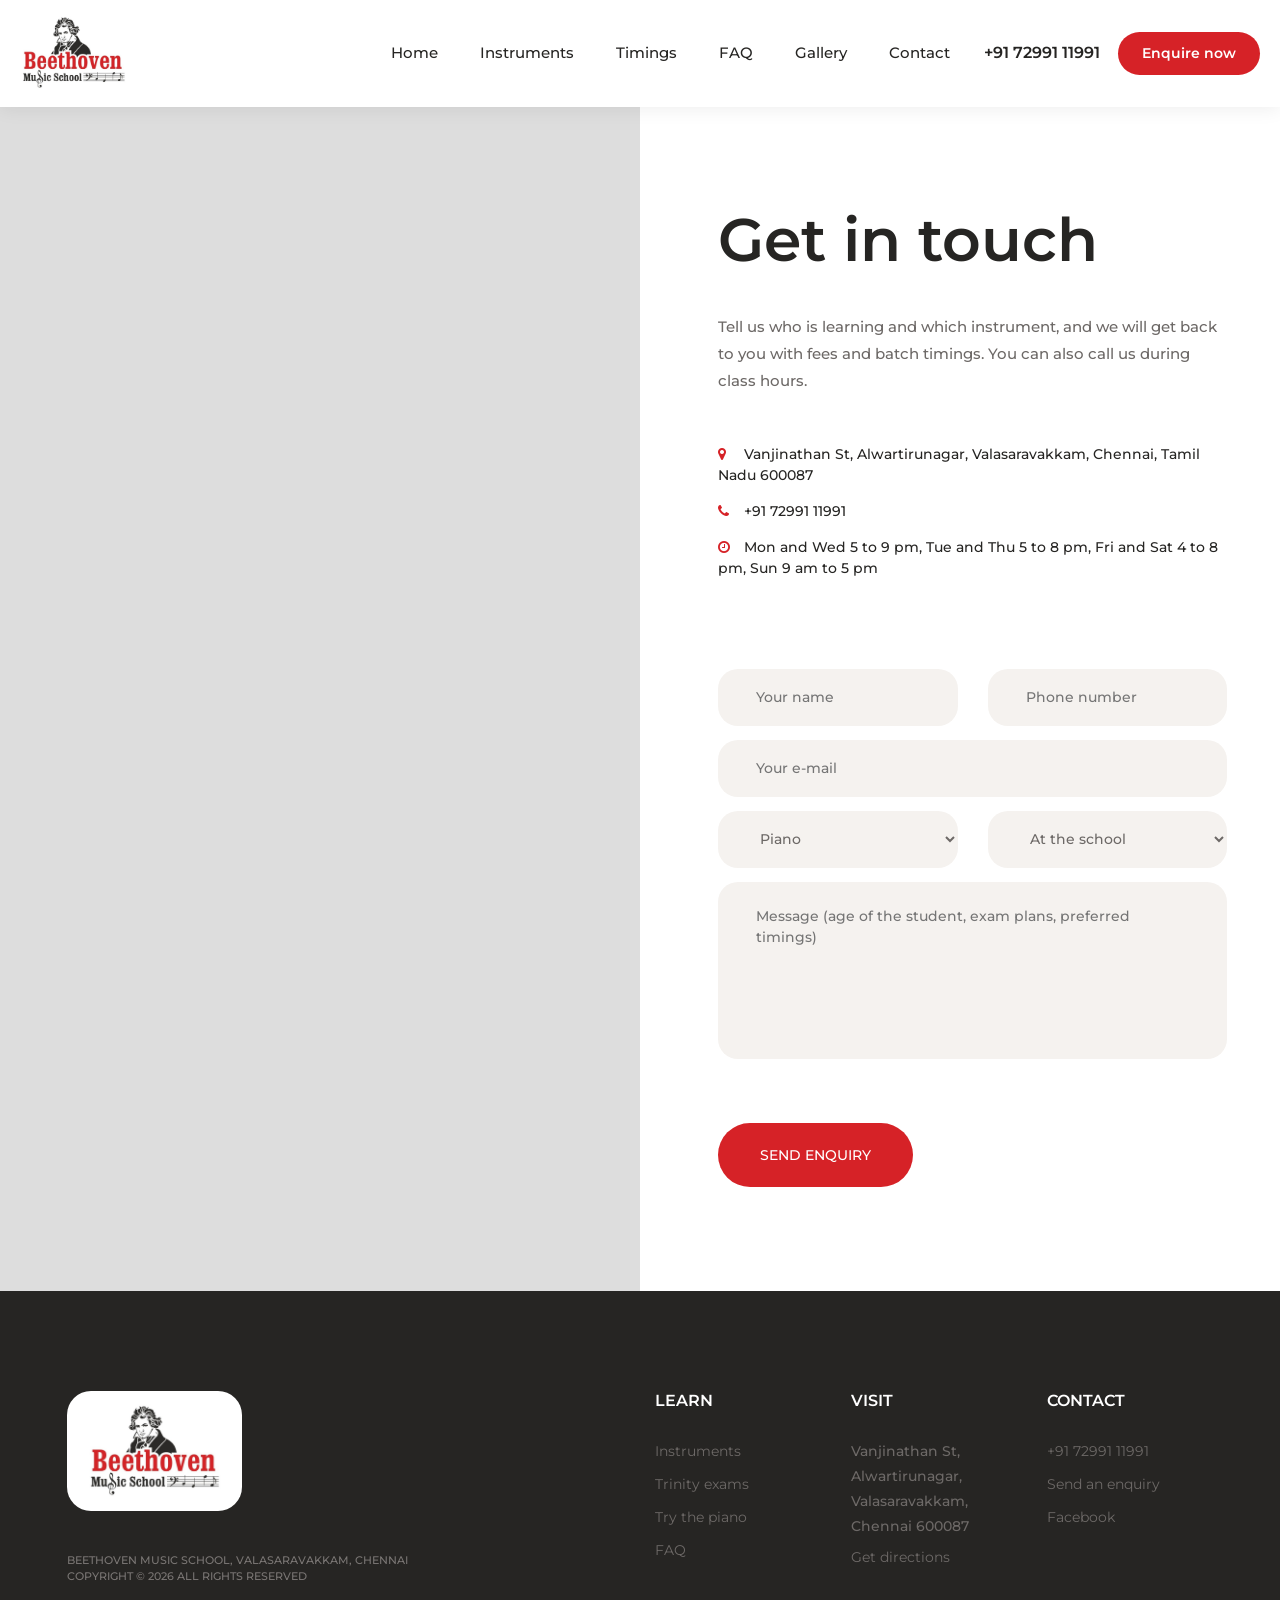
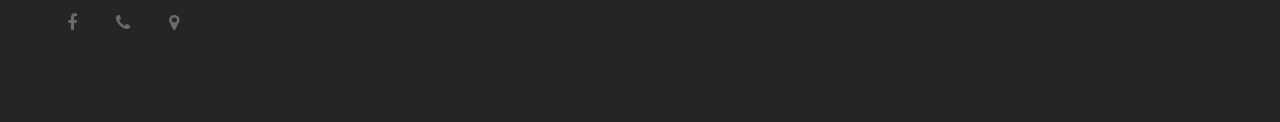
==== commit 7cded764: "Gallery Page Added" ====
--- a/contact.html
+++ b/contact.html
@@ -5,13 +5,19 @@
 	<title>Contact | Beethoven Music School, Valasaravakkam, Chennai</title>
 	<meta charset="UTF-8">
 	<meta name="description"
-		content="Send an enquiry to Beethoven Music School or call +91 72991 11991. Piano, keyboard, guitar and violin classes in Valasaravakkam, Chennai.">
+		content="Send an enquiry to Beethoven Music School or call +91 72991 11991. Piano, keyboard, guitar, violin, drums and Carnatic vocal classes in Valasaravakkam, Chennai.">
 	<meta name="keywords"
-		content="music school Valasaravakkam, piano classes Chennai, guitar classes Chennai, violin classes, keyboard classes, Trinity College London exams, online music classes">
+		content="music school Valasaravakkam, piano classes Chennai, guitar classes Chennai, violin classes, keyboard classes, drum lessons Chennai, Carnatic vocal classes Chennai, Trinity College London exams, online music classes">
 	<meta name="viewport" content="width=device-width, initial-scale=1.0">
+	<link rel="canonical" href="https://beethovenmusicschool.org/contact.html">
 	<meta property="og:title" content="Contact | Beethoven Music School, Valasaravakkam, Chennai">
 	<meta property="og:description"
-		content="Send an enquiry to Beethoven Music School or call +91 72991 11991. Piano, keyboard, guitar and violin classes in Valasaravakkam, Chennai.">
+		content="Enquire about piano, keyboard, guitar, violin, drums and Carnatic vocal classes in Valasaravakkam, Chennai, or online music lessons across Tamil Nadu.">
+	<meta property="og:type" content="website">
+	<meta property="og:url" content="https://beethovenmusicschool.org/contact.html">
+	<meta property="og:site_name" content="Beethoven Music School">
+	<meta property="og:image" content="https://beethovenmusicschool.org/img/logo.jpg">
+	<meta name="twitter:card" content="summary">
 	<link href="img/favicon.png" rel="icon" type="image/png" />
 	<link href="https://fonts.googleapis.com/css?family=Montserrat:300,400,500,600,700&display=swap" rel="stylesheet">
 	<link rel="stylesheet" href="css/bootstrap.min.css" />
@@ -21,7 +27,7 @@
 	<link rel="stylesheet" href="css/style.css" />
 	<link rel="stylesheet" href="css/custom.css" />
 	<script type="application/ld+json">
-	{"@context":"https://schema.org","@type":"EducationalOrganization","name":"Beethoven Music School","logo":"img/logo.jpg","telephone":"+917299111991","url":"https://www.facebook.com/BeethovenMusicSchool/",
+	{"@context":"https://schema.org","@type":"EducationalOrganization","@id":"https://beethovenmusicschool.org/#school","name":"Beethoven Music School","logo":"https://beethovenmusicschool.org/img/logo.jpg","telephone":"+917299111991","url":"https://beethovenmusicschool.org/","sameAs":["https://www.facebook.com/BeethovenMusicSchool/","https://www.google.com/maps?cid=969597509734079938"],"areaServed":[{"@type":"City","name":"Chennai"},{"@type":"AdministrativeArea","name":"Tamil Nadu"}],
 	"address":{"@type":"PostalAddress","streetAddress":"Vanjinathan St, Alwartirunagar, Valasaravakkam","addressLocality":"Chennai","addressRegion":"Tamil Nadu","postalCode":"600087","addressCountry":"IN"},
 	"openingHoursSpecification":[
 	{"@type":"OpeningHoursSpecification","dayOfWeek":["Monday","Wednesday"],"opens":"17:00","closes":"21:00"},
@@ -51,6 +57,7 @@
 			<li><a href="index.html#instruments">Instruments</a></li>
 			<li><a href="index.html#timings">Timings</a></li>
 			<li><a href="index.html#faq">FAQ</a></li>
+			<li><a href="gallery.html">Gallery</a></li>
 			<li><a href="contact.html">Contact</a></li>
 		</ul>
 	</header>
@@ -93,6 +100,8 @@
 										<option>Keyboard</option>
 										<option>Guitar</option>
 										<option>Violin</option>
+										<option>Drums</option>
+										<option>Vocals (Carnatic)</option>
 									</select></div>
 								<div class="col-md-6"><select name="mode" aria-label="Class type">
 										<option>At the school</option>
--- a/css/style.css
+++ b/css/style.css
@@ -353,6 +353,7 @@
 	background: #262523;
 }
 
+.hs-item h1,
 .hs-item h2 {
 	color: #fff;
 	font-size: 70px;
@@ -363,6 +364,7 @@
 	opacity: 0;
 }
 
+.hs-item h1 span,
 .hs-item h2 span {
 	color: #d62227;
 }
@@ -401,6 +403,7 @@
 }
 
 .owl-item.active .hs-item img,
+.owl-item.active .hs-item h1,
 .owl-item.active .hs-item h2,
 .owl-item.active .hs-item p,
 .owl-item.active .hs-item .site-btn,
@@ -414,6 +417,7 @@
 	transition: all 0.5s ease 0.2s;
 }
 
+.owl-item.active .hs-item h1,
 .owl-item.active .hs-item h2 {
 	-webkit-transition: all 0.5s ease 0.4s;
 	transition: all 0.5s ease 0.4s;
@@ -1750,6 +1754,7 @@
 
 @media only screen and (max-width: 479px) {
 	.section-title h2,
+	.hs-item h1,
 	.hs-item h2,
 	.sub-text h2 {
 		font-size: 36px;
--- a/css/custom.css
+++ b/css/custom.css
@@ -138,11 +138,13 @@
 .sub-list li img{margin-right:24px;padding-right:0}
 .visit-box .section-title{margin-bottom:30px}
 .stat{padding-bottom:10px}
+.gallery-drive-frame{display:block;width:100%;height:min(78vh,900px);min-height:500px;border:0;background:#fff}
 @media(max-width:767px){
   .section-title{margin-bottom:34px}
   .section-title h2{font-size:38px}
-  .hs-item h2{font-size:46px}
+  .hs-item h1,.hs-item h2{font-size:46px}
   .visit-map iframe{min-height:280px;border-radius:28px}
+  .gallery-drive-frame{height:70vh;min-height:420px}
   .hours-table td{padding:14px 4px}
 }
 
